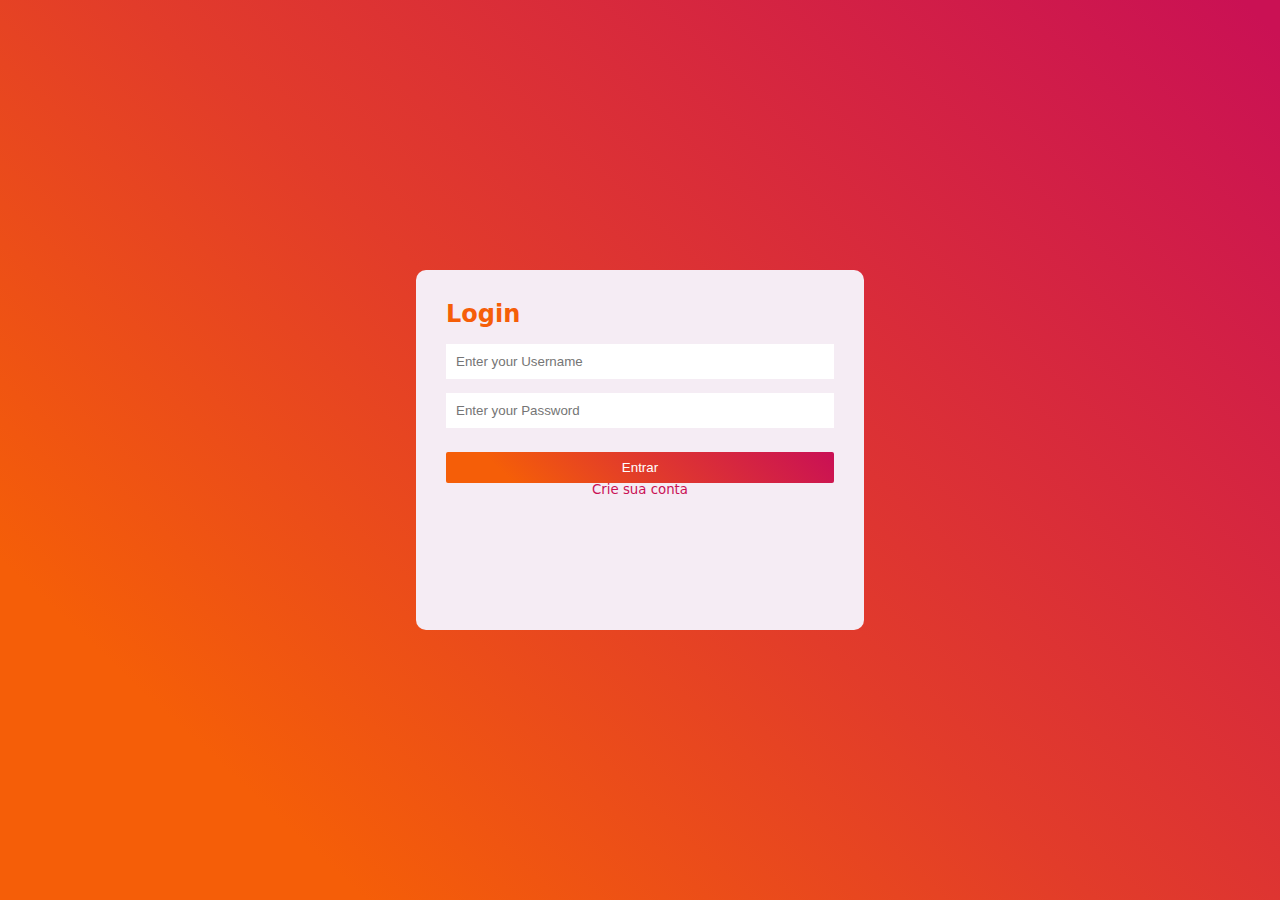
==== index.html @ 02b0699d "Primeira Modificação" ====
<!DOCTYPE html>
<html lang="en">
<head>
    <meta charset="UTF-8">
    <meta http-equiv="X-UA-Compatible" content="IE=edge">
    <meta name="viewport" content="width=device-width, initial-scale=1.0">
    <title>Página de Login</title>
    <link rel="stylesheet" href="./css/style.css">
</head>
<body class="body">
    <main class="container">
        <h2>Login</h2>
        <form id="formularioLogin" class="form">
            <input type="text" name="user" id="username" class="username" placeholder="Enter your Username" autofocus required oninvalid="this.setCustomValidity('Preencha seu nome')" 
            onchange="try{setCustomValidity('')}catch(e){}">
            <br>
            <input type="password" name="password" id="password" class="password" placeholder="Enter your Password" required oninvalid="this.setCustomValidity('Preencha sua senha')" 
            onchange="try{setCustomValidity('')}catch(e){}">
            <br>
            <input type="submit" value="Entrar" id="buttonLogin" class="button">
        </form>
        <br>
        <a href="./cadastro.html"  rel="Página de Cadastro">Crie sua conta</a>
    </main>
    <script src="./JS/login.js"></script>
</body>
</html>
---- css/style.css ----
@import url('https://fonts.googleapis.com/css2?family=Montserrat&display=swap');

*{
    margin: 0;
    border: 0;
    padding: 0;
    box-sizing: border-box;
}

.body {
    background: linear-gradient(222.96deg, #CA1154 1.65%, #E23C2A 51.25%, #F55E08 83.75%);   
    min-height: 100vh;
    min-width: 100vw;
    display: flex;
    align-items: center;
    justify-content: center;
    font-family: system-ui, -apple-system, BlinkMacSystemFont, 'Segoe UI', Roboto, Oxygen, Ubuntu, Cantarell, 'Open Sans', 'Helvetica Neue', sans-serif;
}

#bodyRecados {
    background-color: #f5ecf4;
    font-family: system-ui, -apple-system, BlinkMacSystemFont, 'Segoe UI', Roboto, Oxygen, Ubuntu, Cantarell, 'Open Sans', 'Helvetica Neue', sans-serif;
    margin-top: 30px;
    padding: 30px;
}

.container {
    background-color: #f5ecf4;
    border-radius: 10px;
    padding: 30px;
    min-height: 40vh;
    max-height: 50vh;
    min-width: 35vw;
    max-width: 50vw;
}

.containercadastro {
    background-color: #f5ecf4;
    border-radius: 10px;
    padding: 30px;
    min-height: 55vh;
    max-height: 50vh;
    min-width: 35vw;
    max-width: 50vw;
}

.form {
    display: flex;
    flex-direction: column;
}


h1, h2 {
    margin-bottom:1rem;
    color: #F55E08;
}

.username{
   padding: 10px;
   margin-bottom: -5px;
   outline: none;
}

.password{
    padding: 10px;
    outline: none;
    margin-bottom: 5px;
}

#repetpassword{
    padding: 10px;
    outline: none;
    margin-top: -10px;
}

#descricao{
    padding: 10px;
    width: 30vw;
    display: inline-block;
    margin-right: 10px;
}

#detalhamento{
    margin-top: 10px;
    padding: 10px;
    width: 55vw;
    display: flex;
    display: inline-block;
}

.button {
    padding-top: 10px;
    background: linear-gradient(222.96deg, #CA1154 1.65%, #E23C2A 51.25%, #F55E08 83.75%);
    padding: 8px;
    size: 20px;
    color: #ffff;
    border-radius: 2px;
}

.buttonRecadosSalvar {
    padding-top: 10px;
    background: linear-gradient(222.96deg, #CA1154 1.65%, #E23C2A 51.25%, #F55E08 83.75%);
    padding: 8px;
    width: 100px;
    color: #ffff;
    border-radius: 2px;
}

.buttonRecadosSair {
    background: #fe1d04;
    padding: 8px;
    width: 120px;
    color: #ffff;
    border-radius: 45px;
    margin-top: 50px;
}

.buttonRecados {
    padding-top: 10px;
    background: #F55E08;
    padding: 8px;
    width: 80px;
    color: #ffff;
    border-radius: 2px;
    margin-left: 5px;
    margin-top: 5px;
}

a {
    font-size: smaller;
    color: #CA1154;
    margin-top: -20px;
    display: flex;
    align-items: center;
    justify-content: center;
    text-decoration: none;
}

.table{
    border-collapse: collapse;
    margin-top: 30px;
    width: 95vw;
}

.tr{
    border: 1.05px solid #e23c2a;
}

th, td{
    padding: 10px;
}

#tbody {
    padding: 20px;
    align-items: center;
    text-align: center;
    color: rgb(54, 54, 54);
}
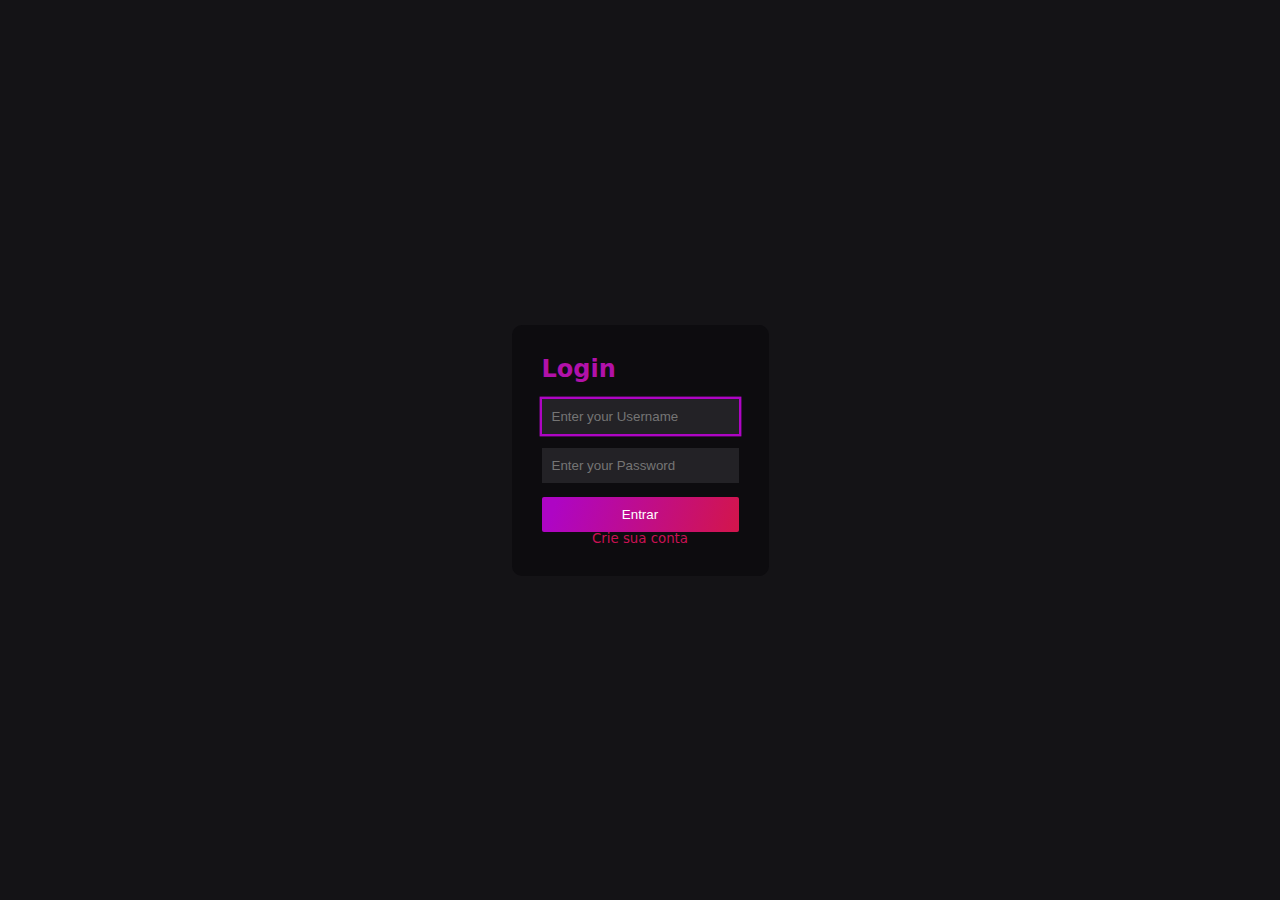
==== commit 5a562322: "Adição de Bootstrap" ====
--- a/index.html
+++ b/index.html
@@ -5,22 +5,25 @@
     <meta http-equiv="X-UA-Compatible" content="IE=edge">
     <meta name="viewport" content="width=device-width, initial-scale=1.0">
     <title>Página de Login</title>
+    <link href="https://cdn.jsdelivr.net/npm/bootstrap@5.2.2/dist/css/bootstrap.min.css" rel="stylesheet" integrity="sha384-Zenh87qX5JnK2Jl0vWa8Ck2rdkQ2Bzep5IDxbcnCeuOxjzrPF/et3URy9Bv1WTRi" crossorigin="anonymous">
     <link rel="stylesheet" href="./css/style.css">
 </head>
-<body class="body">
-    <main class="container">
-        <h2>Login</h2>
-        <form id="formularioLogin" class="form">
-            <input type="text" name="user" id="username" class="username" placeholder="Enter your Username" autofocus required oninvalid="this.setCustomValidity('Preencha seu nome')" 
-            onchange="try{setCustomValidity('')}catch(e){}">
+<body class="container-fluid">
+    <main class="row body d-flex justify-content-center">
+        <section class="col-9 col-sm-8 col-md-7 col-lg-6 col-xl-5 col-xxl-6 container">
+            <h2>Login</h2>
+            <form id="formularioLogin" class="form form-label">
+                <input type="text" name="user" id="username" class="username form-control" placeholder="Enter your Username" autofocus required oninvalid="this.setCustomValidity('Preencha seu nome')" 
+                onchange="try{setCustomValidity('')}catch(e){}">
+                <br>
+                <input type="password" name="password" id="password" class="password form-control" placeholder="Enter your Password" required oninvalid="this.setCustomValidity('Preencha sua senha')" 
+                onchange="try{setCustomValidity('')}catch(e){}">
+                <br>
+                <input type="submit" value="Entrar" id="buttonLogin" class="button form-control">
+            </form>
             <br>
-            <input type="password" name="password" id="password" class="password" placeholder="Enter your Password" required oninvalid="this.setCustomValidity('Preencha sua senha')" 
-            onchange="try{setCustomValidity('')}catch(e){}">
-            <br>
-            <input type="submit" value="Entrar" id="buttonLogin" class="button">
-        </form>
-        <br>
-        <a href="./cadastro.html"  rel="Página de Cadastro">Crie sua conta</a>
+            <a href="./cadastro.html"  rel="Página de Cadastro">Crie sua conta</a>
+        </section>
     </main>
     <script src="./JS/login.js"></script>
 </body>
--- a/css/style.css
+++ b/css/style.css
@@ -8,9 +8,9 @@
 }
 
 .body {
-    background: linear-gradient(222.96deg, #CA1154 1.65%, #E23C2A 51.25%, #F55E08 83.75%);   
-    min-height: 100vh;
-    min-width: 100vw;
+    width: 100vw !important;
+    height: 100vh !important;
+    background: #141316;
     display: flex;
     align-items: center;
     justify-content: center;
@@ -18,31 +18,39 @@
 }
 
 #bodyRecados {
-    background-color: #f5ecf4;
+    background-color: #141316;
     font-family: system-ui, -apple-system, BlinkMacSystemFont, 'Segoe UI', Roboto, Oxygen, Ubuntu, Cantarell, 'Open Sans', 'Helvetica Neue', sans-serif;
-    margin-top: 30px;
-    padding: 30px;
+    padding: 10%;
 }
 
 .container {
-    background-color: #f5ecf4;
+    background-color: #0d0c0f;
     border-radius: 10px;
     padding: 30px;
-    min-height: 40vh;
-    max-height: 50vh;
-    min-width: 35vw;
-    max-width: 50vw;
+    animation: scale-up-center 4s cubic-bezier(0.390, 0.575, 0.565, 1.000) both;
 }
 
-.containercadastro {
-    background-color: #f5ecf4;
-    border-radius: 10px;
-    padding: 30px;
-    min-height: 55vh;
-    max-height: 50vh;
-    min-width: 35vw;
-    max-width: 50vw;
-}
+@keyframes scale-up-center {
+    0% {
+      -webkit-transform: scale(0.5);
+              transform: scale(0.5);
+    }
+    100% {
+      -webkit-transform: scale(1);
+              transform: scale(1);
+    }
+  }
+  @keyframes scale-up-center {
+    0% {
+      -webkit-transform: scale(0.5);
+              transform: scale(0.5);
+    }
+    100% {
+      -webkit-transform: scale(1);
+              transform: scale(1);
+    }
+  }
+  
 
 .form {
     display: flex;
@@ -52,76 +60,104 @@
 
 h1, h2 {
     margin-bottom:1rem;
-    color: #F55E08;
+    color: #B111A9;
 }
 
-.username{
+h1 {
+    animation: slide-in-right 1s cubic-bezier(0.230, 1.000, 0.320, 1.000) both;
+}
+
+@keyframes slide-in-right {
+    0% {
+      transform: translateX(1000px);
+      opacity: 0;
+    }
+    100% {
+      transform: translateX(0);
+      opacity: 1;
+    }
+  }
+
+.username, .password{
+   background-color: #232226 !important;
    padding: 10px;
    margin-bottom: -5px;
+   color: #ffff;
+   border: none;
    outline: none;
 }
 
-.password{
-    padding: 10px;
-    outline: none;
-    margin-bottom: 5px;
-}
 
-#repetpassword{
-    padding: 10px;
-    outline: none;
-    margin-top: -10px;
-}
 
-#descricao{
-    padding: 10px;
-    width: 30vw;
-    display: inline-block;
-    margin-right: 10px;
-}
-
-#detalhamento{
-    margin-top: 10px;
-    padding: 10px;
-    width: 55vw;
-    display: flex;
-    display: inline-block;
+.form-control:focus {
+    color: #212529;
+    background-color: #212529;
+    border-color: #ae05c4;
+    outline: 0;
+    box-shadow: 0 0 0 .15rem #ae05c4;
 }
 
 .button {
     padding-top: 10px;
-    background: linear-gradient(222.96deg, #CA1154 1.65%, #E23C2A 51.25%, #F55E08 83.75%);
-    padding: 8px;
+    background: linear-gradient(107.85deg, #ae05c4 7.28%, #d2154e 97.5%);
+    padding: 10px;
     size: 20px;
+    border: none;
     color: #ffff;
     border-radius: 2px;
+    align-items: flex-start;
+    animation: shake-horizontal 1s cubic-bezier(0.455, 0.030, 0.515, 0.955) 5s both;
 }
 
-.buttonRecadosSalvar {
-    padding-top: 10px;
-    background: linear-gradient(222.96deg, #CA1154 1.65%, #E23C2A 51.25%, #F55E08 83.75%);
-    padding: 8px;
-    width: 100px;
+@keyframes shake-horizontal {
+    0%,
+    100% {
+        transform: translateX(0);
+    }
+    10%,
+    30%,
+    50%,
+    70% {
+        transform: translateX(-10px);
+    }
+    20%,
+    40%,
+    60% {
+        transform: translateX(10px);
+    }
+    80% {
+        transform: translateX(8px);
+    }
+    90% {
+        transform: translateX(-8px);
+    }
+  }
+
+
+.button:hover{
     color: #ffff;
-    border-radius: 2px;
+    background: linear-gradient(107.85deg, #63056f 7.28%, #780729 97.5%);
 }
 
 .buttonRecadosSair {
-    background: #fe1d04;
+    background: linear-gradient(107.85deg, #ae05c4 7.28%, #d2154e 97.5%);
     padding: 8px;
-    width: 120px;
     color: #ffff;
-    border-radius: 45px;
-    margin-top: 50px;
+    border-radius: 5vw;
+    min-width: 150px;
+    max-width: 400px;
+    margin-top: 10px;
+    animation: slide-in-bottom 1s cubic-bezier(0.250, 0.460, 0.450, 0.940) both;
 }
 
-.buttonRecados {
-    padding-top: 10px;
-    background: #F55E08;
-    padding: 8px;
-    width: 80px;
-    color: #ffff;
-    border-radius: 2px;
+.btn-danger {
+    background-color: #000000 !important;
+    border: none;
+    display: inline-flex;
+    align-items: center;
+    justify-content: center;
+    width: 70px;
+    height: 30px;
     margin-left: 5px;
     margin-top: 5px;
 }
@@ -136,23 +172,27 @@
     text-decoration: none;
 }
 
-.table{
-    border-collapse: collapse;
-    margin-top: 30px;
-    width: 95vw;
+a:hover{color:#56081f}
+
+.tr{
+    border: 0.02px solid #B111A9;
+    background-color: #B111A9;
+    color: #ffff;
 }
 
-.tr{
-    border: 1.05px solid #e23c2a;
+#table {
+    animation: slide-in-bottom 1s cubic-bezier(0.250, 0.460, 0.450, 0.940) both;
 }
 
-th, td{
-    padding: 10px;
-}
-
-#tbody {
-    padding: 20px;
-    align-items: center;
-    text-align: center;
-    color: rgb(54, 54, 54);
-}
+@keyframes slide-in-bottom {
+    0% {
+      transform: translateY(1000px);
+      opacity: 0;
+    }
+    100% {
+      transform: translateY(0);
+      opacity: 1;
+    }
+  }
+  
+  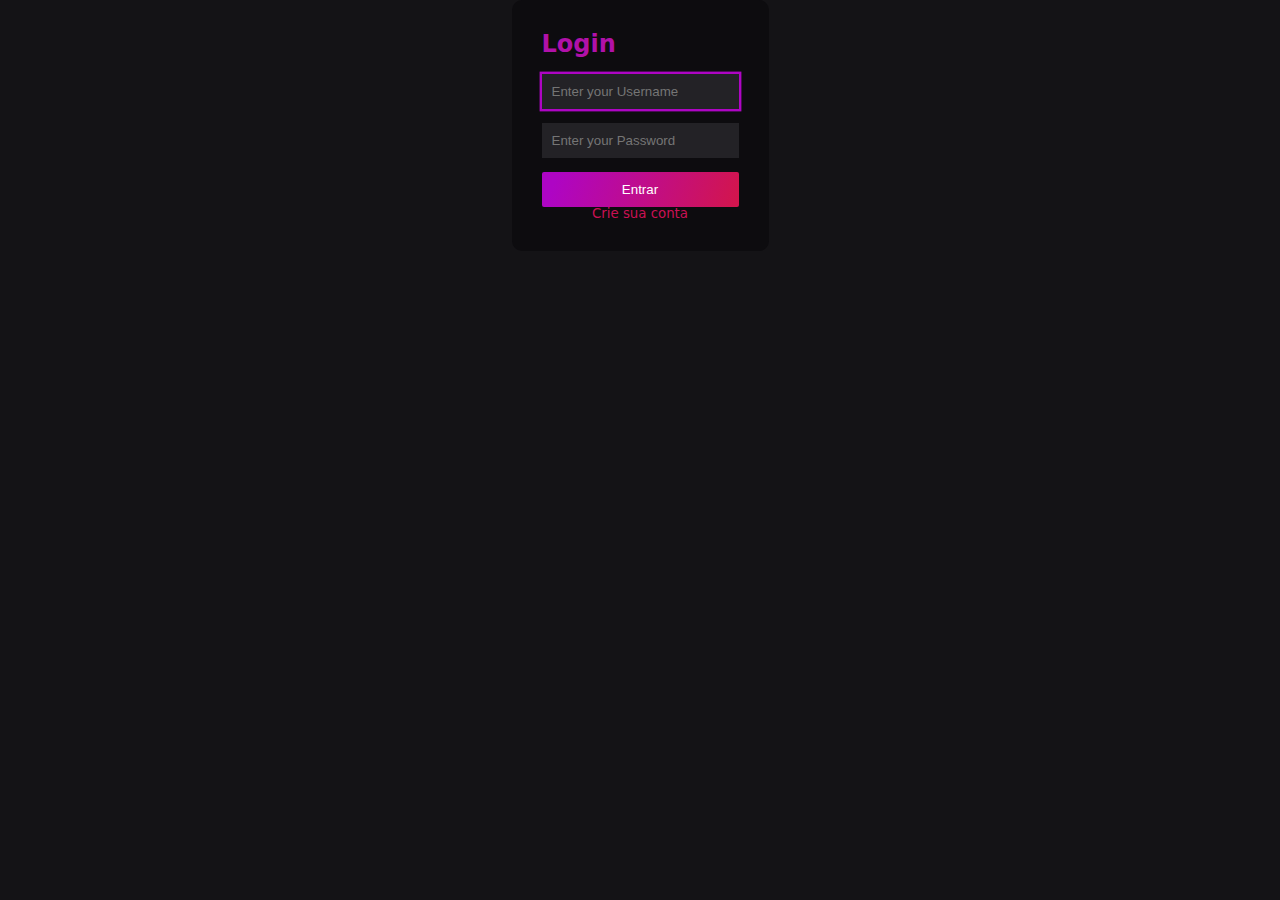
==== commit 19af008a: "última alteração" ====
--- a/index.html
+++ b/index.html
@@ -6,10 +6,14 @@
     <meta name="viewport" content="width=device-width, initial-scale=1.0">
     <title>Página de Login</title>
     <link href="https://cdn.jsdelivr.net/npm/bootstrap@5.2.2/dist/css/bootstrap.min.css" rel="stylesheet" integrity="sha384-Zenh87qX5JnK2Jl0vWa8Ck2rdkQ2Bzep5IDxbcnCeuOxjzrPF/et3URy9Bv1WTRi" crossorigin="anonymous">
+    <script src="https://cdn.jsdelivr.net/npm/bootstrap@5.2.2/dist/js/bootstrap.bundle.min.js"></script>
     <link rel="stylesheet" href="./css/style.css">
 </head>
-<body class="container-fluid">
+<body class="container-fluid overflow-hidden">
     <main class="row body d-flex justify-content-center">
+
+        <section id="espacoAlert"></section>
+        
         <section class="col-9 col-sm-8 col-md-7 col-lg-6 col-xl-5 col-xxl-6 container">
             <h2>Login</h2>
             <form id="formularioLogin" class="form form-label">
--- a/css/style.css
+++ b/css/style.css
@@ -12,7 +12,7 @@
     height: 100vh !important;
     background: #141316;
     display: flex;
-    align-items: center;
+    align-items: flex-start;
     justify-content: center;
     font-family: system-ui, -apple-system, BlinkMacSystemFont, 'Segoe UI', Roboto, Oxygen, Ubuntu, Cantarell, 'Open Sans', 'Helvetica Neue', sans-serif;
 }
@@ -87,11 +87,8 @@
    outline: none;
 }
 
-
-
 .form-control:focus {
-    color: #212529;
-    background-color: #212529;
+    color: #ffffff;
     border-color: #ae05c4;
     outline: 0;
     box-shadow: 0 0 0 .15rem #ae05c4;
